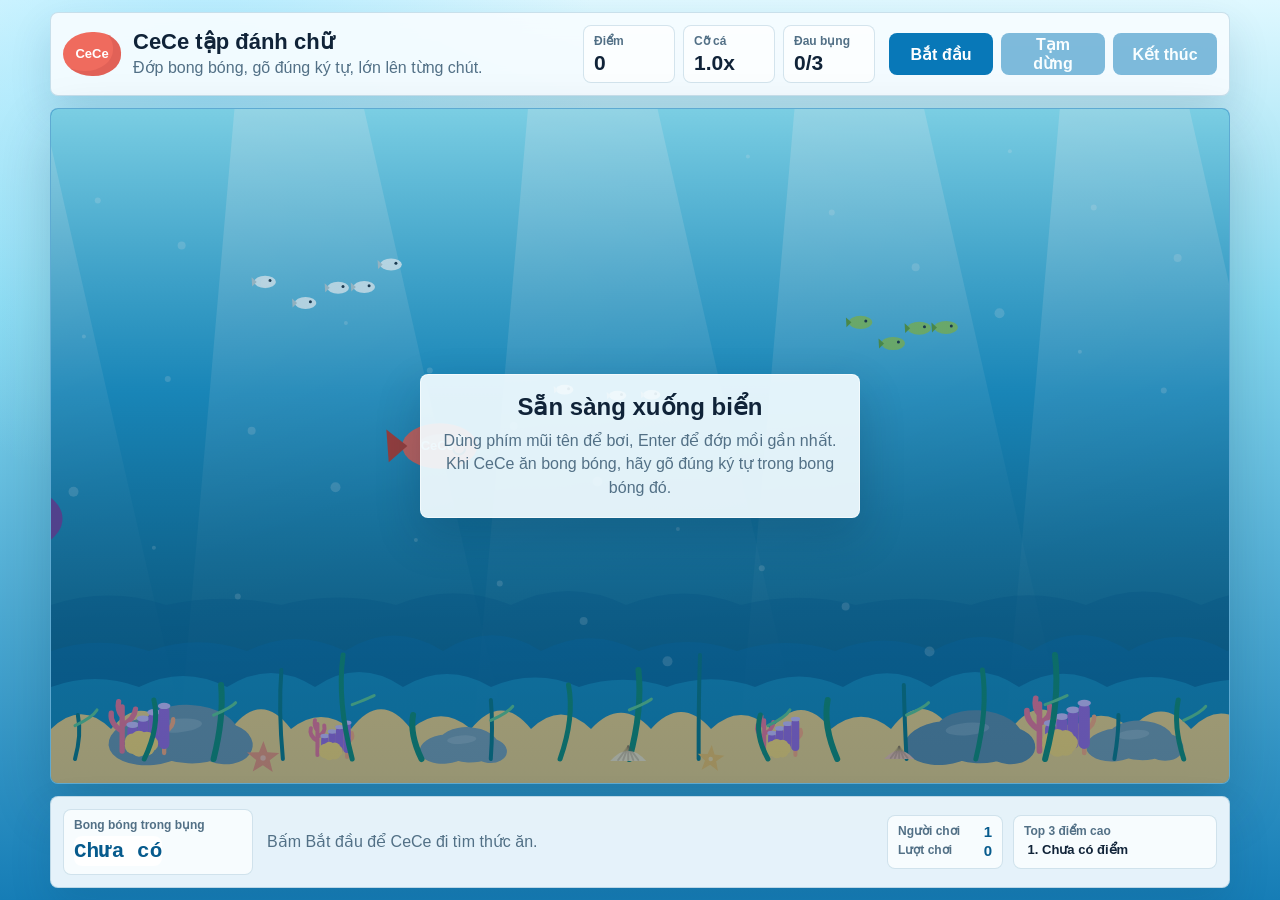
==== index.html @ b2e8b119 "Fix CeCe game over rules" ====
<!doctype html>
<html lang="vi">
  <head>
    <meta charset="utf-8">
    <meta name="viewport" content="width=device-width, initial-scale=1">
    <title>CeCe Tap Chu Duoi Dai Duong</title>
    <link rel="stylesheet" href="styles.css?v=20260627-rulefix">
  </head>
  <body>
    <main class="game-shell" aria-label="Mini game tap danh chu CeCe">
      <section class="hud" aria-label="Bang dieu khien">
        <div class="brand">
          <span class="brand-mark" aria-hidden="true">CeCe</span>
          <div>
            <h1>CeCe tập đánh chữ</h1>
            <p>Đớp bong bóng, gõ đúng ký tự, lớn lên từng chút.</p>
          </div>
        </div>

        <div class="stats" aria-label="Thong tin tran dau">
          <div>
            <span>Điểm</span>
            <strong id="scoreValue">0</strong>
          </div>
          <div>
            <span>Cỡ cá</span>
            <strong id="sizeValue">1.0x</strong>
          </div>
          <div>
            <span>Đau bụng</span>
            <strong id="missValue">0/3</strong>
          </div>
        </div>

        <div class="controls" aria-label="Nut dieu khien">
          <button id="startButton" type="button">Bắt đầu</button>
          <button id="pauseButton" type="button" disabled>Tạm dừng</button>
          <button id="endButton" type="button" disabled>Kết thúc</button>
        </div>
      </section>

      <section class="play-area" aria-label="Dai duong cua CeCe">
        <canvas id="gameCanvas" width="1280" height="720"></canvas>
        <div id="overlay" class="overlay">
          <div class="overlay-panel">
            <h2>Sẵn sàng xuống biển</h2>
            <p>Dùng phím mũi tên để bơi, Enter để đớp mồi gần nhất. Khi CeCe ăn bong bóng, hãy gõ đúng ký tự trong bong bóng đó.</p>
          </div>
        </div>
      </section>

      <section class="typing-panel" aria-label="Bong bong dang tieu hoa">
        <div>
          <span>Bong bóng trong bụng</span>
          <strong id="targetValue">Chưa có</strong>
        </div>
        <p id="messageValue">Bấm Bắt đầu để CeCe đi tìm thức ăn.</p>
        <aside class="history-panel" aria-label="Lich su diem">
          <div class="history-counts">
            <span>Người chơi</span>
            <strong id="playerCountValue">0</strong>
            <span>Lượt chơi</span>
            <strong id="playCountValue">0</strong>
          </div>
          <div>
            <span>Top 3 điểm cao</span>
            <ol id="leaderboardList" class="leaderboard-list">
              <li>Chưa có điểm</li>
            </ol>
          </div>
        </aside>
      </section>
    </main>

    <script src="config.js?v=20260627-rulefix"></script>
    <script src="game.js?v=20260627-rulefix"></script>
  </body>
</html>
---- styles.css ----
:root {
  color-scheme: light;
  --ink: #102338;
  --muted: #527086;
  --panel: rgba(247, 252, 255, 0.92);
  --line: rgba(28, 112, 154, 0.2);
  --blue: #0878b8;
  --blue-dark: #075b8d;
  --coral: #ef6b5e;
  --kelp: #117d67;
  --sand: #f0c879;
}

* {
  box-sizing: border-box;
}

html,
body {
  height: 100%;
}

body {
  margin: 0;
  min-height: 100%;
  overflow: hidden;
  background:
    radial-gradient(circle at 16% 12%, rgba(162, 231, 255, 0.8), transparent 30%),
    linear-gradient(180deg, #dff8ff 0%, #87d9f0 34%, #167db6 100%);
  color: var(--ink);
  font-family: Arial, Helvetica, sans-serif;
}

button {
  min-height: 42px;
  border: 0;
  border-radius: 8px;
  padding: 0 16px;
  background: var(--blue);
  color: #fff;
  cursor: pointer;
  font: inherit;
  font-weight: 700;
}

button:hover:not(:disabled) {
  background: var(--blue-dark);
}

button:disabled {
  cursor: default;
  opacity: 0.5;
}

.game-shell {
  display: grid;
  grid-template-rows: auto minmax(0, 1fr) auto;
  gap: 12px;
  width: min(1180px, calc(100vw - 24px));
  height: 100vh;
  height: 100dvh;
  margin: 0 auto;
  padding: 12px 0;
}

.hud,
.typing-panel {
  display: grid;
  grid-template-columns: minmax(260px, 1fr) auto auto;
  gap: 14px;
  align-items: center;
  border: 1px solid var(--line);
  border-radius: 8px;
  padding: 12px;
  background: var(--panel);
  box-shadow: 0 18px 42px rgba(4, 58, 91, 0.14);
  backdrop-filter: blur(12px);
}

.brand {
  display: flex;
  align-items: center;
  gap: 12px;
  min-width: 0;
}

.brand-mark {
  display: grid;
  place-items: center;
  flex: 0 0 58px;
  width: 58px;
  height: 44px;
  border-radius: 50% 46% 48% 50%;
  background: var(--coral);
  color: #fff;
  font-size: 13px;
  font-weight: 800;
  box-shadow: inset -8px -5px 0 rgba(152, 43, 50, 0.16);
}

h1,
h2,
p {
  margin-top: 0;
}

h1 {
  margin-bottom: 3px;
  font-size: 22px;
  line-height: 1.15;
}

.brand p,
.typing-panel p {
  margin-bottom: 0;
  color: var(--muted);
  line-height: 1.35;
}

.stats {
  display: grid;
  grid-template-columns: repeat(3, 92px);
  gap: 8px;
}

.stats div,
.typing-panel div {
  min-height: 54px;
  border: 1px solid rgba(28, 112, 154, 0.18);
  border-radius: 8px;
  padding: 8px 10px;
  background: rgba(255, 255, 255, 0.72);
}

.stats span,
.typing-panel span {
  display: block;
  margin-bottom: 4px;
  color: var(--muted);
  font-size: 12px;
  font-weight: 700;
}

.stats strong,
.typing-panel strong {
  font-size: 21px;
  line-height: 1;
}

.controls {
  display: flex;
  gap: 8px;
}

.controls button {
  width: 104px;
}

.play-area {
  position: relative;
  min-height: 0;
  overflow: hidden;
  border: 1px solid rgba(255, 255, 255, 0.34);
  border-radius: 8px;
  background: #0a7ebb;
  box-shadow: 0 22px 55px rgba(3, 44, 70, 0.22);
}

#gameCanvas {
  display: block;
  width: 100%;
  height: 100%;
}

.overlay {
  position: absolute;
  inset: 0;
  display: grid;
  place-items: center;
  padding: 16px;
  background: linear-gradient(180deg, rgba(5, 65, 105, 0.14), rgba(5, 65, 105, 0.38));
  pointer-events: none;
}

.overlay[hidden] {
  display: none;
}

.overlay-panel {
  width: min(440px, 100%);
  border: 1px solid rgba(255, 255, 255, 0.56);
  border-radius: 8px;
  padding: 18px;
  background: rgba(244, 252, 255, 0.92);
  text-align: center;
  box-shadow: 0 18px 46px rgba(3, 31, 48, 0.2);
}

.overlay-panel h2 {
  margin-bottom: 8px;
  font-size: 24px;
}

.overlay-panel p {
  margin-bottom: 0;
  color: var(--muted);
  line-height: 1.45;
}

.typing-panel {
  grid-template-columns: 190px minmax(0, 1fr) 330px;
}

#targetValue {
  display: inline-grid;
  place-items: center;
  min-width: 44px;
  height: 30px;
  border-radius: 8px;
  background: #fff;
  color: var(--blue-dark);
  font-family: "Courier New", monospace;
}

.history-panel {
  display: grid;
  grid-template-columns: 116px minmax(0, 1fr);
  gap: 10px;
  align-items: stretch;
}

.history-panel > div {
  min-height: 54px;
  border: 1px solid rgba(28, 112, 154, 0.18);
  border-radius: 8px;
  padding: 8px 10px;
  background: rgba(255, 255, 255, 0.72);
}

.history-panel span {
  display: block;
  margin-bottom: 4px;
  color: var(--muted);
  font-size: 12px;
  font-weight: 700;
}

.history-counts {
  display: grid;
  grid-template-columns: 1fr auto;
  column-gap: 6px;
  row-gap: 2px;
}

.history-counts span {
  margin: 0;
}

.history-counts strong {
  color: var(--blue-dark);
  font-size: 15px;
  line-height: 1;
  text-align: right;
}

.leaderboard-list {
  display: grid;
  gap: 2px;
  margin: 0;
  padding-left: 18px;
  color: var(--ink);
  font-size: 13px;
  font-weight: 700;
  line-height: 1.2;
}

@media (max-width: 850px) {
  body {
    overflow: auto;
  }

  .game-shell {
    width: min(100vw - 16px, 680px);
    height: auto;
    min-height: 100vh;
    min-height: 100dvh;
    grid-template-rows: auto 58vh auto;
    padding: 8px 0;
  }

  .hud {
    grid-template-columns: 1fr;
  }

  .stats {
    grid-template-columns: repeat(3, minmax(0, 1fr));
  }

  .controls {
    display: grid;
    grid-template-columns: repeat(3, minmax(0, 1fr));
  }

  .controls button {
    width: auto;
    padding: 0 8px;
  }

  .typing-panel {
    grid-template-columns: 1fr;
  }

  .history-panel {
    grid-template-columns: 1fr;
  }
}

@media (max-width: 460px) {
  h1 {
    font-size: 19px;
  }

  .brand-mark {
    flex-basis: 50px;
    width: 50px;
    height: 38px;
  }

  .stats strong {
    font-size: 18px;
  }
}
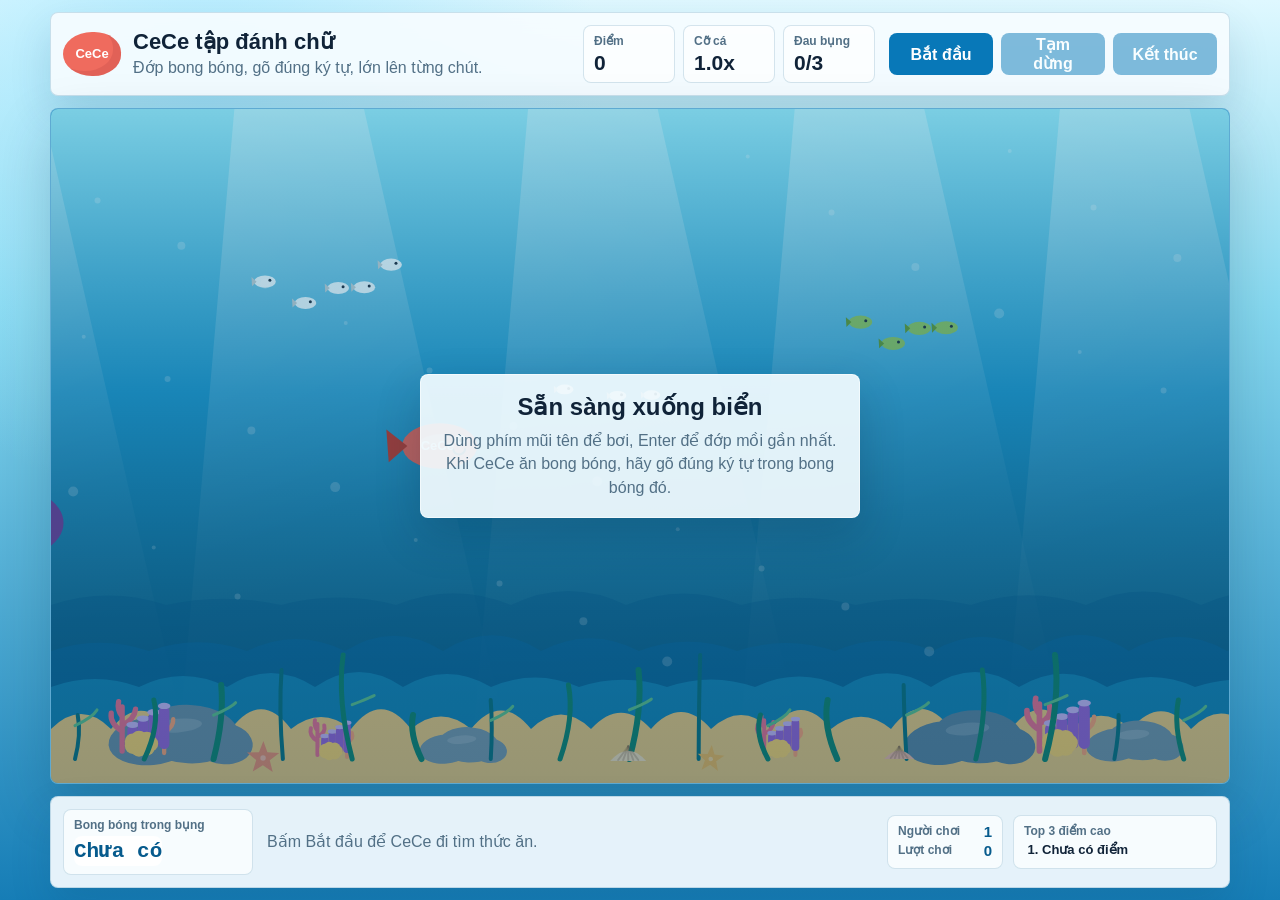
==== commit 9965c8ac: "Connect CeCe to Google Sheet stats" ====
--- a/index.html
+++ b/index.html
@@ -4,7 +4,7 @@
     <meta charset="utf-8">
     <meta name="viewport" content="width=device-width, initial-scale=1">
     <title>CeCe Tap Chu Duoi Dai Duong</title>
-    <link rel="stylesheet" href="styles.css?v=20260627-rulefix">
+    <link rel="stylesheet" href="styles.css?v=20260627-sheet-log">
   </head>
   <body>
     <main class="game-shell" aria-label="Mini game tap danh chu CeCe">
@@ -63,7 +63,7 @@
             <strong id="playCountValue">0</strong>
           </div>
           <div>
-            <span>Top 3 điểm cao</span>
+            <span id="statsScopeValue">Top 3 điểm cao</span>
             <ol id="leaderboardList" class="leaderboard-list">
               <li>Chưa có điểm</li>
             </ol>
@@ -72,7 +72,7 @@
       </section>
     </main>
 
-    <script src="config.js?v=20260627-rulefix"></script>
-    <script src="game.js?v=20260627-rulefix"></script>
+    <script src="config.js?v=20260627-sheet-log"></script>
+    <script src="game.js?v=20260627-sheet-log"></script>
   </body>
 </html>
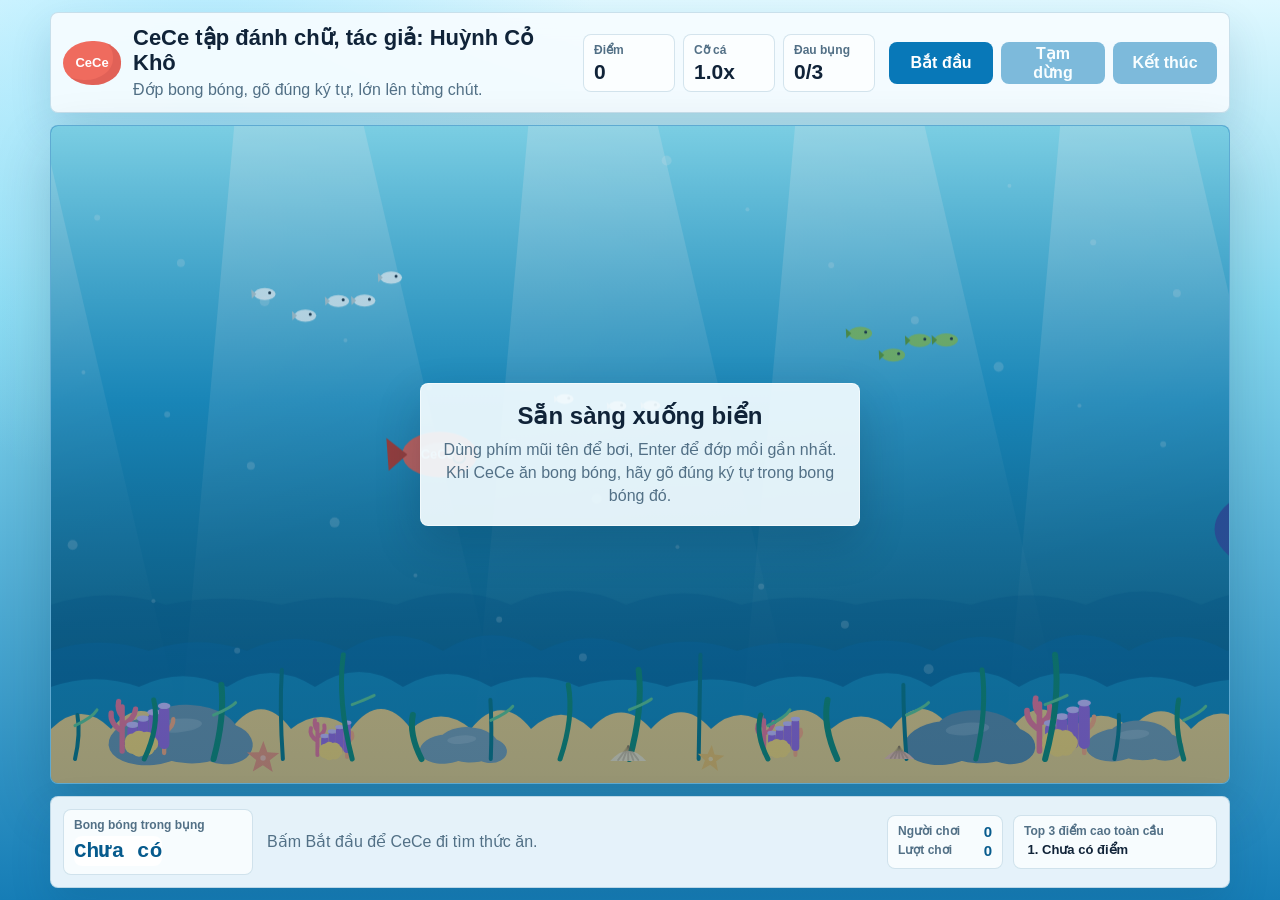
==== commit 4f4696e6: "Update title and header with author information" ====
--- a/index.html
+++ b/index.html
@@ -3,7 +3,7 @@
   <head>
     <meta charset="utf-8">
     <meta name="viewport" content="width=device-width, initial-scale=1">
-    <title>CeCe Tap Chu Duoi Dai Duong</title>
+    <title>CeCe Tap Chu Duoi Dai Duong by Huynh Co Kho</title>
     <link rel="stylesheet" href="styles.css?v=20260627-sheet-log">
   </head>
   <body>
@@ -12,7 +12,7 @@
         <div class="brand">
           <span class="brand-mark" aria-hidden="true">CeCe</span>
           <div>
-            <h1>CeCe tập đánh chữ</h1>
+            <h1>CeCe tập đánh chữ, tác giả: Huỳnh Cỏ Khô</h1>
             <p>Đớp bong bóng, gõ đúng ký tự, lớn lên từng chút.</p>
           </div>
         </div>
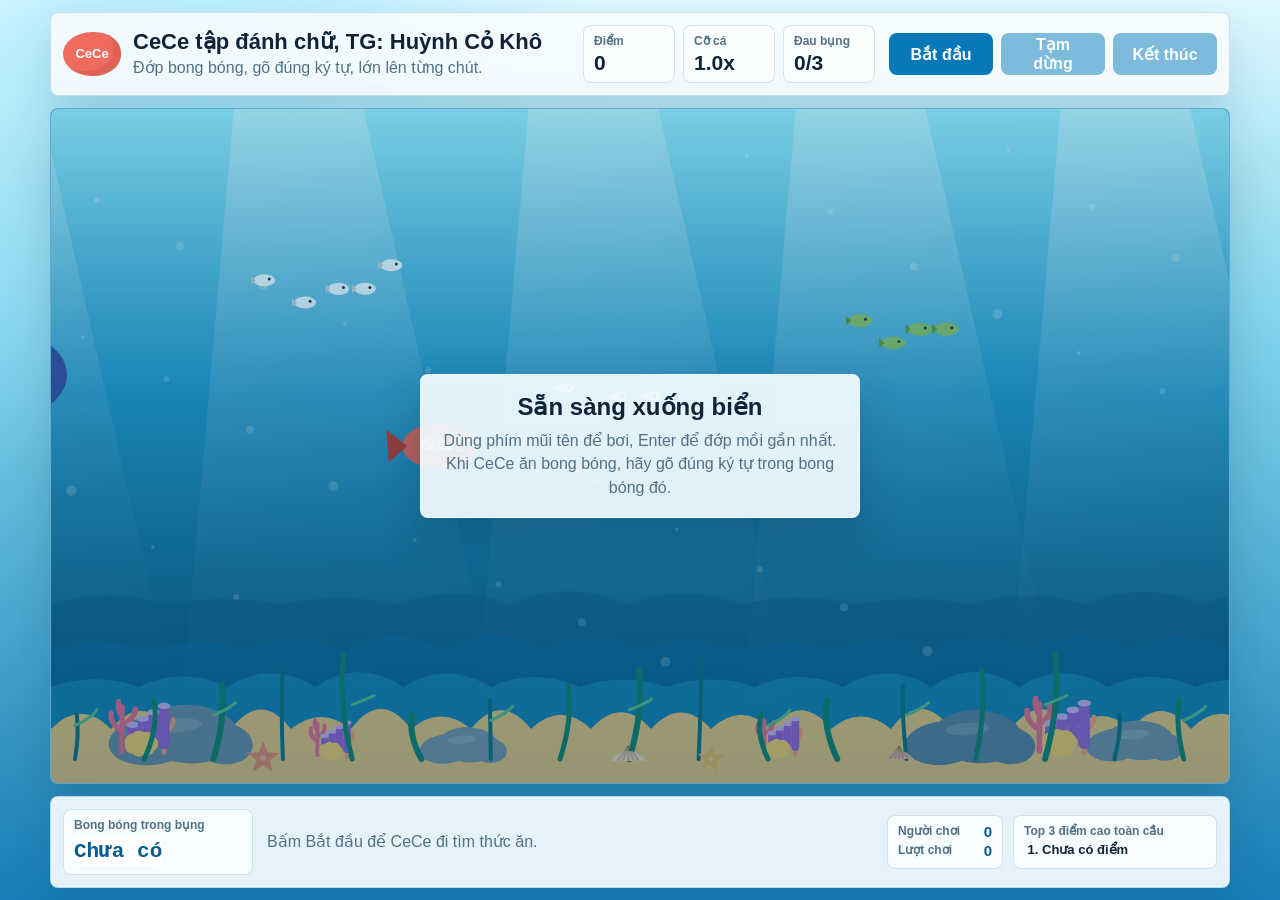
==== commit c191630a: "Shorten author title in index.html" ====
--- a/index.html
+++ b/index.html
@@ -12,7 +12,7 @@
         <div class="brand">
           <span class="brand-mark" aria-hidden="true">CeCe</span>
           <div>
-            <h1>CeCe tập đánh chữ, tác giả: Huỳnh Cỏ Khô</h1>
+            <h1>CeCe tập đánh chữ, TG: Huỳnh Cỏ Khô</h1>
             <p>Đớp bong bóng, gõ đúng ký tự, lớn lên từng chút.</p>
           </div>
         </div>
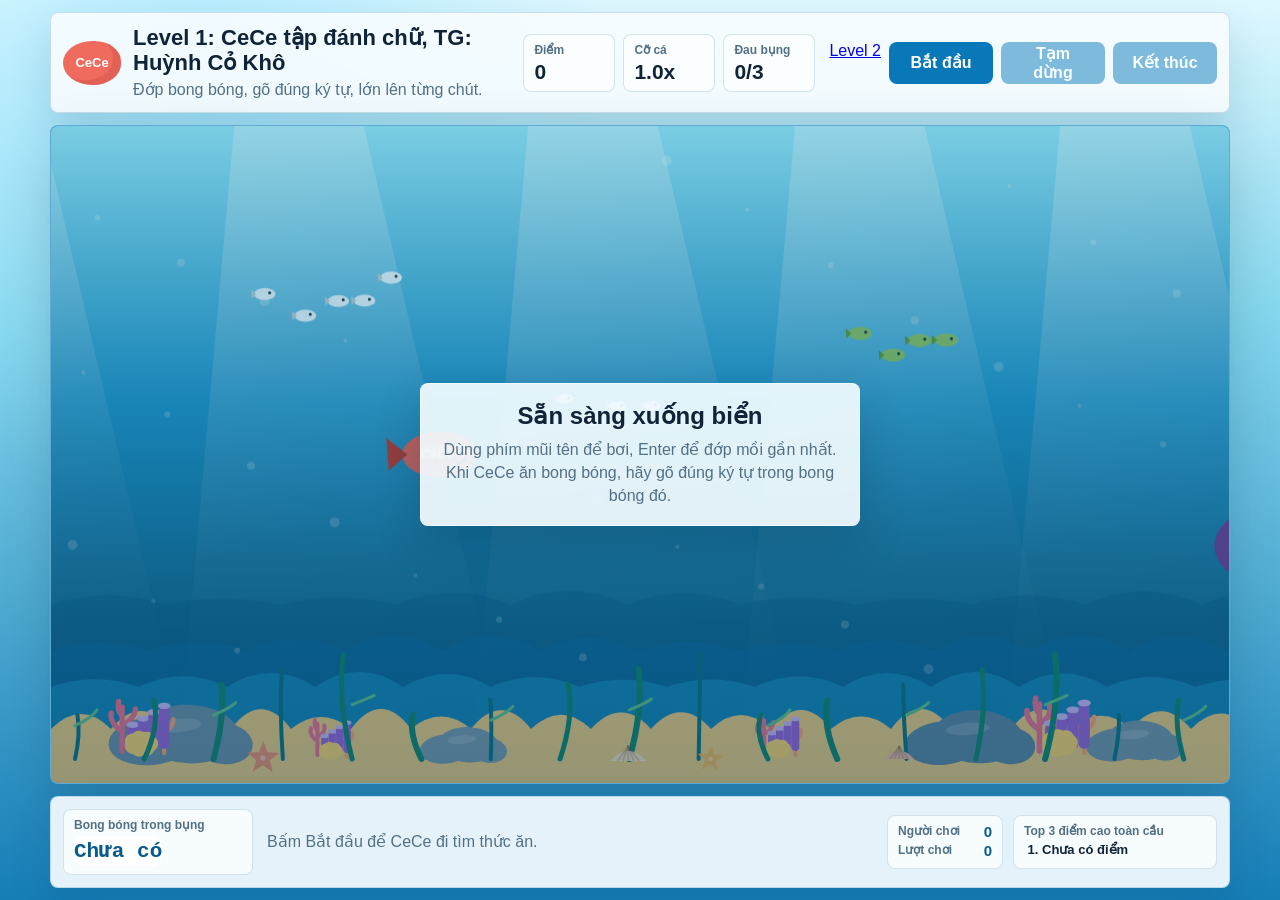
==== commit 4b89dfa5: "Add CeCe level 2 and per-level stats" ====
--- a/index.html
+++ b/index.html
@@ -3,8 +3,8 @@
   <head>
     <meta charset="utf-8">
     <meta name="viewport" content="width=device-width, initial-scale=1">
-    <title>CeCe Tap Chu Duoi Dai Duong by Huynh Co Kho</title>
-    <link rel="stylesheet" href="styles.css?v=20260627-sheet-log">
+    <title>CeCe Level 1 - Dai Duong by Huynh Co Kho</title>
+    <link rel="stylesheet" href="styles.css?v=20260628-level2">
   </head>
   <body>
     <main class="game-shell" aria-label="Mini game tap danh chu CeCe">
@@ -12,7 +12,7 @@
         <div class="brand">
           <span class="brand-mark" aria-hidden="true">CeCe</span>
           <div>
-            <h1>CeCe tập đánh chữ, TG: Huỳnh Cỏ Khô</h1>
+            <h1>Level 1: CeCe tập đánh chữ, TG: Huỳnh Cỏ Khô</h1>
             <p>Đớp bong bóng, gõ đúng ký tự, lớn lên từng chút.</p>
           </div>
         </div>
@@ -33,6 +33,7 @@
         </div>
 
         <div class="controls" aria-label="Nut dieu khien">
+          <a class="level-link" href="level2.html">Level 2</a>
           <button id="startButton" type="button">Bắt đầu</button>
           <button id="pauseButton" type="button" disabled>Tạm dừng</button>
           <button id="endButton" type="button" disabled>Kết thúc</button>
@@ -72,7 +73,7 @@
       </section>
     </main>
 
-    <script src="config.js?v=20260627-sheet-log"></script>
-    <script src="game.js?v=20260627-sheet-log"></script>
+    <script src="config.js?v=20260628-level2"></script>
+    <script src="game.js?v=20260628-level2"></script>
   </body>
 </html>
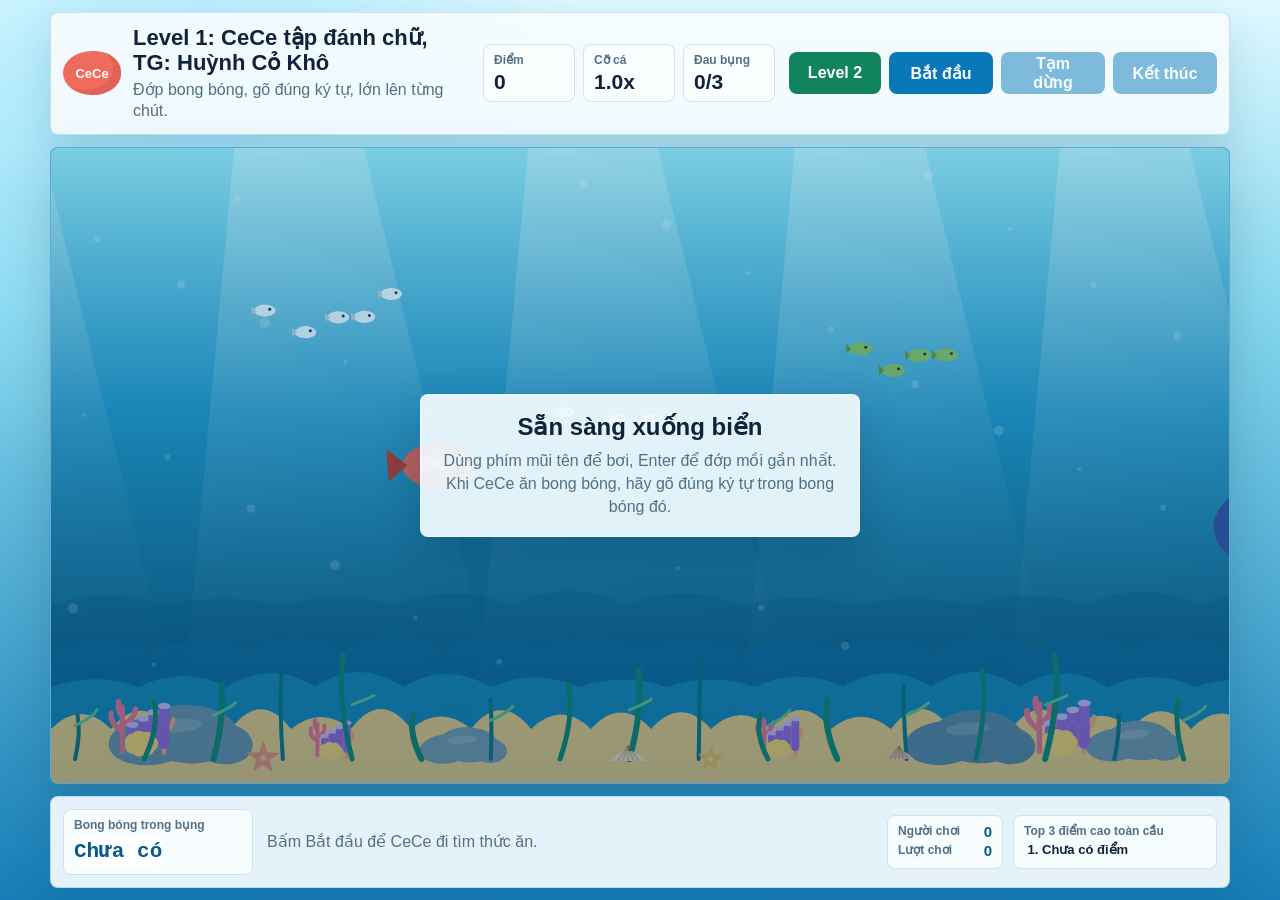
==== commit 13a2d579: "Add level 1 character speech" ====
--- a/index.html
+++ b/index.html
@@ -73,7 +73,7 @@
       </section>
     </main>
 
-    <script src="config.js?v=20260628-level2"></script>
-    <script src="game.js?v=20260628-level2"></script>
+    <script src="config.js?v=20260628-level1-speech"></script>
+    <script src="game.js?v=20260628-level1-speech"></script>
   </body>
 </html>
--- a/styles.css
+++ b/styles.css
@@ -43,6 +43,22 @@
   font-weight: 700;
 }
 
+.level-link {
+  display: inline-grid;
+  place-items: center;
+  min-height: 42px;
+  width: 92px;
+  border-radius: 8px;
+  background: #11845d;
+  color: #fff;
+  font-weight: 800;
+  text-decoration: none;
+}
+
+.level-link:hover {
+  background: #0c6749;
+}
+
 button:hover:not(:disabled) {
   background: var(--blue-dark);
 }
@@ -156,6 +172,97 @@
   width: 104px;
 }
 
+.forest-page {
+  background:
+    radial-gradient(circle at 18% 8%, rgba(255, 245, 176, 0.55), transparent 24%),
+    linear-gradient(180deg, #c8f3d2 0%, #7ed59a 42%, #178159 100%);
+}
+
+.forest-page .brand-mark {
+  background: #d48a2a;
+  box-shadow: inset -8px -5px 0 rgba(92, 55, 13, 0.18);
+}
+
+.forest-page .play-area {
+  background: #67b46c;
+}
+
+.forest-page .level-link {
+  background: var(--blue);
+}
+
+.forest-page .level-link:hover {
+  background: var(--blue-dark);
+}
+
+.word-panel {
+  grid-template-columns: 190px minmax(230px, 1fr) 330px;
+}
+
+.word-entry {
+  display: grid;
+  grid-template-columns: minmax(120px, 1fr) auto;
+  gap: 8px;
+  align-items: center;
+}
+
+.word-entry input {
+  width: 100%;
+  min-height: 42px;
+  border: 1px solid rgba(28, 112, 154, 0.22);
+  border-radius: 8px;
+  padding: 0 12px;
+  color: var(--ink);
+  background: rgba(255, 255, 255, 0.9);
+  font: inherit;
+  font-size: 18px;
+  font-weight: 700;
+}
+
+.word-entry input:focus {
+  border-color: #11845d;
+  outline: 3px solid rgba(17, 132, 93, 0.18);
+}
+
+.typing-panel .reward-tray {
+  grid-column: 1 / -1;
+  display: flex;
+  flex-wrap: wrap;
+  gap: 6px;
+  align-items: center;
+  min-height: 28px;
+  border: 0;
+  padding: 0;
+  background: transparent;
+}
+
+.reward-tray span,
+.typing-panel .badge-list {
+  display: inline-flex;
+  align-items: center;
+  min-height: 24px;
+  margin: 0;
+  border-radius: 999px;
+  padding: 3px 8px;
+  background: rgba(255, 255, 255, 0.72);
+  color: #31586a;
+  font-size: 12px;
+  font-weight: 700;
+}
+
+.reward-tray strong {
+  margin-left: 4px;
+  color: #0d6f4f;
+  font-size: 12px;
+  line-height: 1;
+}
+
+.typing-panel .badge-list {
+  max-width: 100%;
+  overflow: hidden;
+  text-overflow: ellipsis;
+}
+
 .play-area {
   position: relative;
   min-height: 0;
@@ -220,6 +327,15 @@
   background: #fff;
   color: var(--blue-dark);
   font-family: "Courier New", monospace;
+}
+
+#targetMeaning {
+  display: block;
+  margin-top: 5px;
+  color: rgba(82, 112, 134, 0.7);
+  font-size: 13px;
+  font-style: italic;
+  line-height: 1.2;
 }
 
 .history-panel {
@@ -298,19 +414,25 @@
 
   .controls {
     display: grid;
-    grid-template-columns: repeat(3, minmax(0, 1fr));
-  }
-
-  .controls button {
+    grid-template-columns: repeat(4, minmax(0, 1fr));
+  }
+
+  .controls button,
+  .level-link {
     width: auto;
     padding: 0 8px;
   }
 
-  .typing-panel {
+  .typing-panel,
+  .word-panel {
     grid-template-columns: 1fr;
   }
 
   .history-panel {
+    grid-template-columns: 1fr;
+  }
+
+  .word-entry {
     grid-template-columns: 1fr;
   }
 }
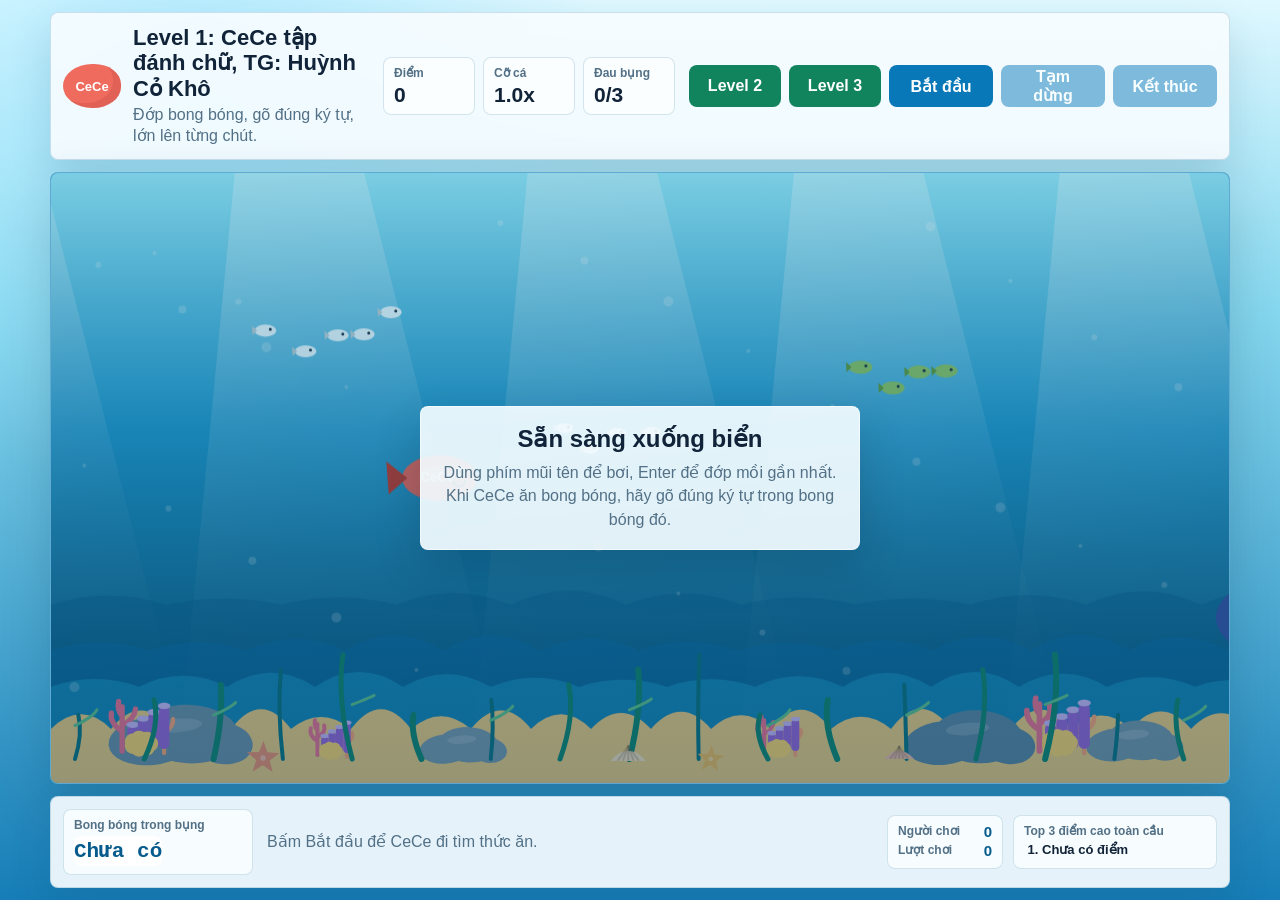
==== commit 314799b2: "Add CeCe level 3 wildlife hunt" ====
--- a/index.html
+++ b/index.html
@@ -4,7 +4,7 @@
     <meta charset="utf-8">
     <meta name="viewport" content="width=device-width, initial-scale=1">
     <title>CeCe Level 1 - Dai Duong by Huynh Co Kho</title>
-    <link rel="stylesheet" href="styles.css?v=20260628-level2">
+    <link rel="stylesheet" href="styles.css?v=20260629-level3">
   </head>
   <body>
     <main class="game-shell" aria-label="Mini game tap danh chu CeCe">
@@ -34,6 +34,7 @@
 
         <div class="controls" aria-label="Nut dieu khien">
           <a class="level-link" href="level2.html">Level 2</a>
+          <a class="level-link" href="level3.html">Level 3</a>
           <button id="startButton" type="button">Bắt đầu</button>
           <button id="pauseButton" type="button" disabled>Tạm dừng</button>
           <button id="endButton" type="button" disabled>Kết thúc</button>
@@ -73,7 +74,7 @@
       </section>
     </main>
 
-    <script src="config.js?v=20260628-level1-speech"></script>
-    <script src="game.js?v=20260628-level1-speech"></script>
+    <script src="config.js?v=20260629-level3"></script>
+    <script src="game.js?v=20260629-level3"></script>
   </body>
 </html>
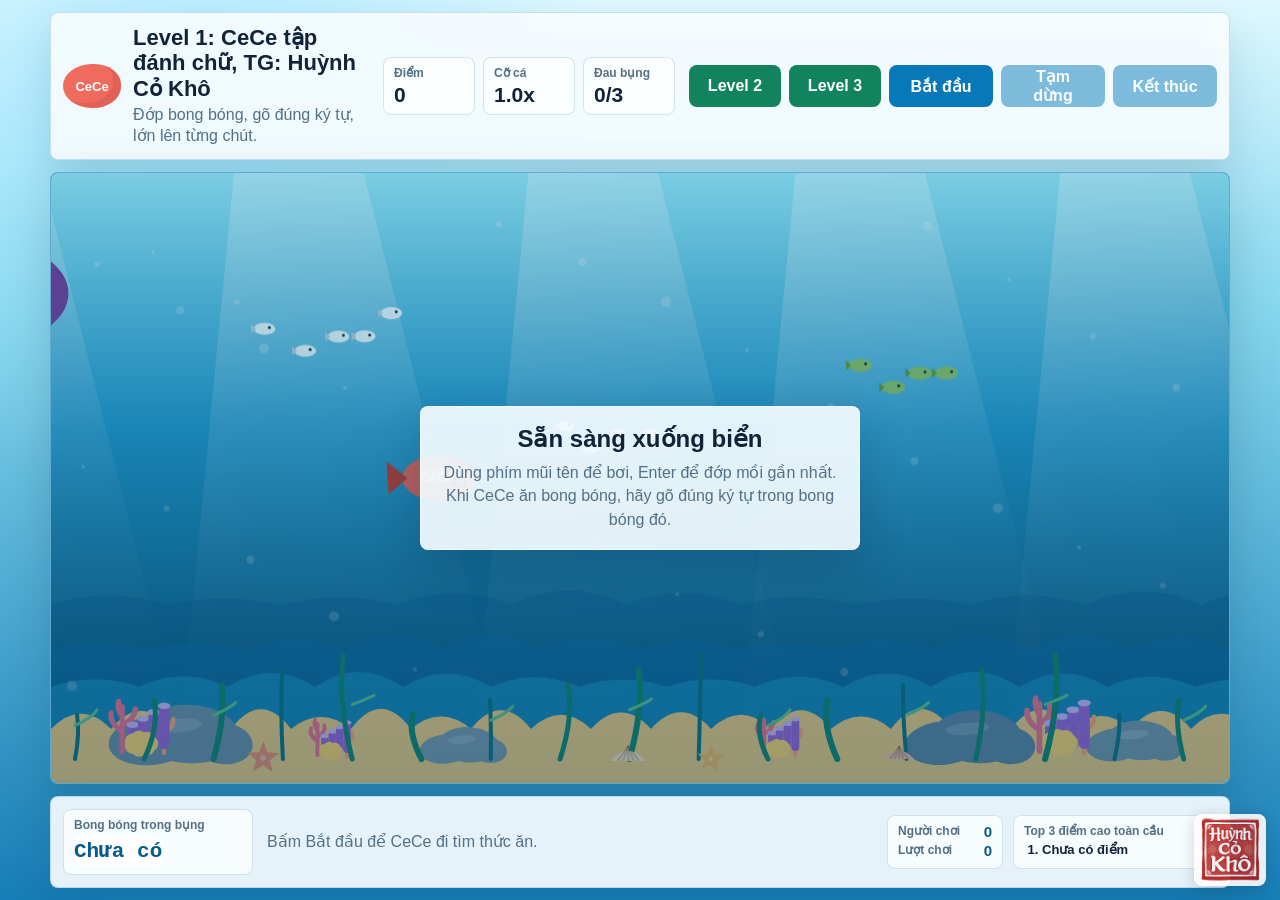
==== commit d4ce9e2e: "Add Huynh Co Kho ownership stamp to pages" ====
--- a/index.html
+++ b/index.html
@@ -76,5 +76,17 @@
 
     <script src="config.js?v=20260629-level3"></script>
     <script src="game.js?v=20260629-level3"></script>
-  </body>
+  
+<!-- Huynh Co Kho ownership stamp -->
+<div class="hck-owner-stamp" aria-label="Hu?nh C? Kh?">
+  <img src="assets/huynh-co-kho-stamp.png" alt="Hu?nh C? Kh?" loading="lazy" decoding="async">
+</div>
+<style>
+  .hck-owner-stamp{position:fixed;right:14px;bottom:14px;width:72px;height:72px;z-index:2147483000;opacity:.9;pointer-events:none;user-select:none}
+  .hck-owner-stamp img{display:block;width:100%;height:100%;object-fit:contain;border-radius:8px;filter:drop-shadow(0 3px 8px rgba(0,0,0,.18))}
+  @media (max-width:640px){.hck-owner-stamp{right:10px;bottom:10px;width:56px;height:56px;opacity:.86}}
+  @media print{.hck-owner-stamp{display:none!important}}
+</style>
+<!-- /Huynh Co Kho ownership stamp -->
+</body>
 </html>
--- a/styles.css
+++ b/styles.css
@@ -195,6 +195,34 @@
   background: var(--blue-dark);
 }
 
+.wildlife-page {
+  background:
+    radial-gradient(circle at 14% 10%, rgba(255, 231, 155, 0.7), transparent 24%),
+    linear-gradient(180deg, #b9e7ff 0%, #93d58a 43%, #2e8a54 100%);
+}
+
+.wildlife-page .brand-mark {
+  background: #ee9b2f;
+  box-shadow: inset -9px -5px 0 rgba(73, 43, 12, 0.18);
+}
+
+.wildlife-page .play-area {
+  background: #71bc73;
+}
+
+.wildlife-page .level-link {
+  background: #7b5b2e;
+}
+
+.wildlife-page .level-link:hover {
+  background: #5f4320;
+}
+
+.wildlife-page .word-entry input:focus {
+  border-color: #c67420;
+  outline-color: rgba(198, 116, 32, 0.2);
+}
+
 .word-panel {
   grid-template-columns: 190px minmax(230px, 1fr) 330px;
 }
@@ -414,7 +442,7 @@
 
   .controls {
     display: grid;
-    grid-template-columns: repeat(4, minmax(0, 1fr));
+    grid-template-columns: repeat(auto-fit, minmax(82px, 1fr));
   }
 
   .controls button,
